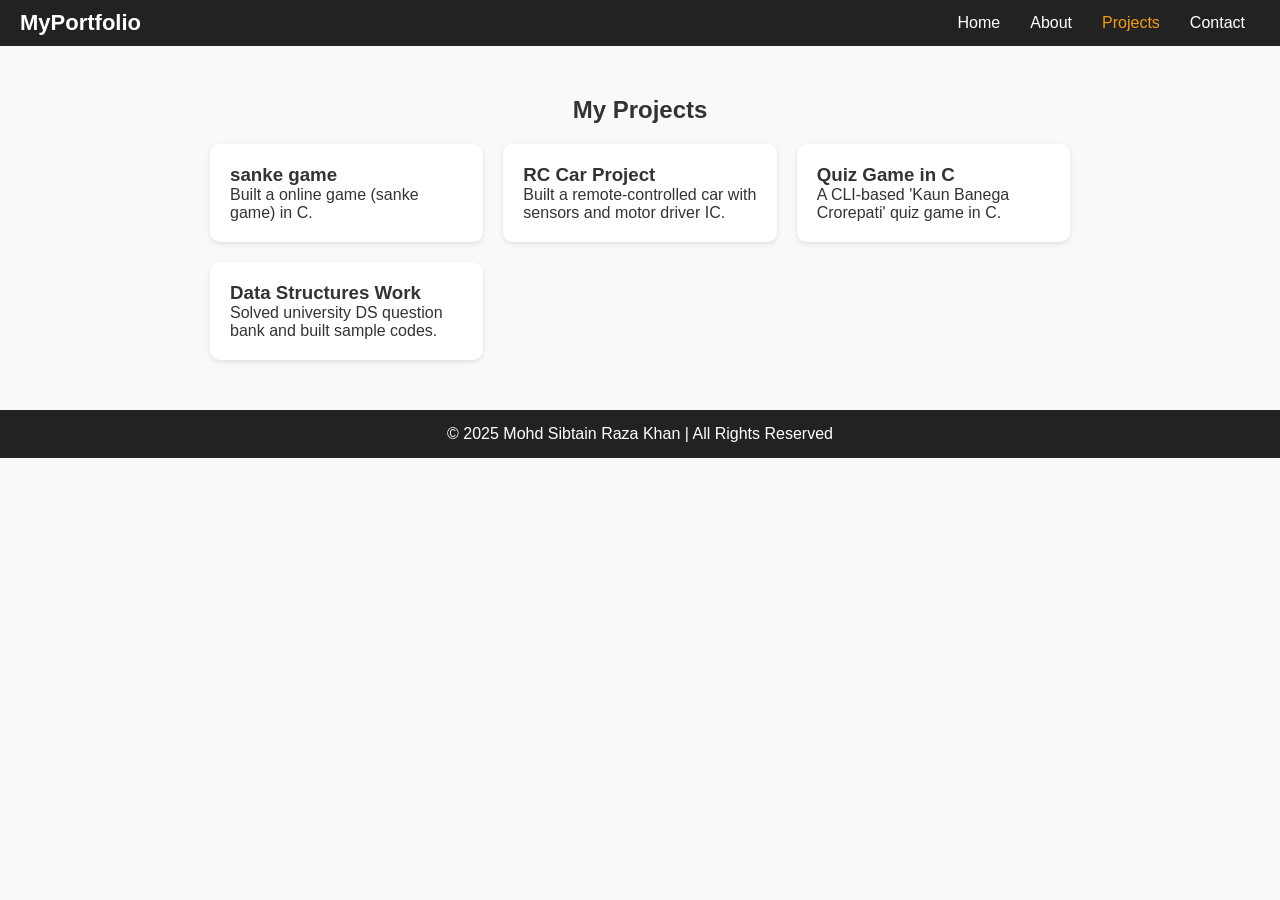
==== projects.html @ 43f389b7 "Add portfolio website files" ====
<!DOCTYPE html>
<html lang="en">
<head>
  <meta charset="UTF-8">
  <meta name="viewport" content="width=device-width, initial-scale=1.0">
  <title>Projects</title>
  <link rel="stylesheet" href="style.css">
</head>
<body>
  <header>
    <nav class="navbar">
      <div class="logo">MyPortfolio</div>
      <ul class="nav-links" id="navLinks">
        <li><a href="index.html">Home</a></li>
        <li><a href="about.html">About</a></li>
        <li><a href="projects.html" class="active">Projects</a></li>
        <li><a href="contact.html">Contact</a></li>
      </ul>
      <div class="menu-toggle" onclick="toggleMenu()">☰</div>
    </nav>
  </header>

  <section class="projects">
    <h2>My Projects</h2>
    <div class="project-grid">
      <div class="project-card">
        <h3>sanke game</h3>
        <p>Built a online game (sanke game) in C.</p>
      </div>
      <div class="project-card">
        <h3>RC Car Project</h3>
        <p>Built a remote-controlled car with sensors and motor driver IC.</p>
      </div>
      <div class="project-card">
        <h3>Quiz Game in C</h3>
        <p>A CLI-based 'Kaun Banega Crorepati' quiz game in C.</p>
      </div>
      <div class="project-card">
        <h3>Data Structures Work</h3>
        <p>Solved university DS question bank and built sample codes.</p>
      </div>
    </div>
  </section>
  
  <footer>
    <p>© 2025 Mohd Sibtain Raza Khan | All Rights Reserved</p>
  </footer>

  <script src="script.js"></script>
</body>
</html>
---- style.css ----
/* Reset */
* {
  margin: 0; padding: 0;
  box-sizing: border-box;
  font-family: Arial, sans-serif;
}
body {
  background: #f9f9f9;
  color: #333;
}

/* Navbar */
.navbar {
  display: flex;
  justify-content: space-between;
  align-items: center;
  background: #222;
  padding: 10px 20px;
}
.navbar .logo {
  color: #fff;
  font-size: 22px;
  font-weight: bold;
}
.nav-links {
  display: flex;
  list-style: none;
}
.nav-links li {
  margin: 0 15px;
}
.nav-links a {
  color: #fff;
  text-decoration: none;
  transition: color 0.3s;
}
.nav-links a:hover, .nav-links .active {
  color: #f39c12;
}
.menu-toggle {
  display: none;
  font-size: 24px;
  color: #fff;
  cursor: pointer;
}

/* Hero */
.hero {
  text-align: center;
  padding: 100px 20px;
  background: linear-gradient(135deg, #6a11cb, #2575fc);
  color: white;
}
.hero h1 span {
  color: #f39c12;
}
.hero .btn {
  display: inline-block;
  margin-top: 20px;
  padding: 10px 20px;
  background: #f39c12;
  color: #fff;
  text-decoration: none;
  border-radius: 5px;
}

/* Sections */
section {
  padding: 50px 20px;
  max-width: 900px;
  margin: auto;
}
h2 {
  margin-bottom: 20px;
  text-align: center;
}
ul {
  margin-left: 20px;
}

/* Projects */
.project-grid {
  display: grid;
  grid-template-columns: repeat(auto-fit, minmax(250px, 1fr));
  gap: 20px;
}
.project-card {
  padding: 20px;
  background: #fff;
  border-radius: 10px;
  box-shadow: 0 2px 5px rgba(0,0,0,0.1);
}

/* Contact */
form {
  display: flex;
  flex-direction: column;
  gap: 15px;
}
form input, form textarea {
  padding: 10px;
  border: 1px solid #ccc;
  border-radius: 5px;
}
form button {
  background: #2575fc;
  color: white;
  border: none;
  padding: 12px;
  cursor: pointer;
  border-radius: 5px;
}
form button:hover {
  background: #1a5cd8;
}

/* Footer */
footer {
  text-align: center;
  padding: 15px;
  background: #222;
  color: white;
}

/* Responsive */
@media (max-width: 768px) {
  .nav-links {
    display: none;
    flex-direction: column;
    background: #222;
    position: absolute;
    top: 60px; right: 0;
    width: 200px;
    text-align: right;
  }
  .nav-links.show {
    display: flex;
  }
  .menu-toggle {
    display: block;
  }
}

/* Hero Section */
.hero-content {
  display: flex;
  flex-wrap: wrap;
  align-items: center;
  justify-content: center;
  gap: 30px;
}

.hero-text {
  max-width: 500px;
  text-align: left;
}

.hero-image img {
  width: 220px;
  height: 220px;
  border-radius: 50%;
  border: 4px solid #f39c12;
  object-fit: cover;
  box-shadow: 0 4px 10px rgba(0,0,0,0.2);
}
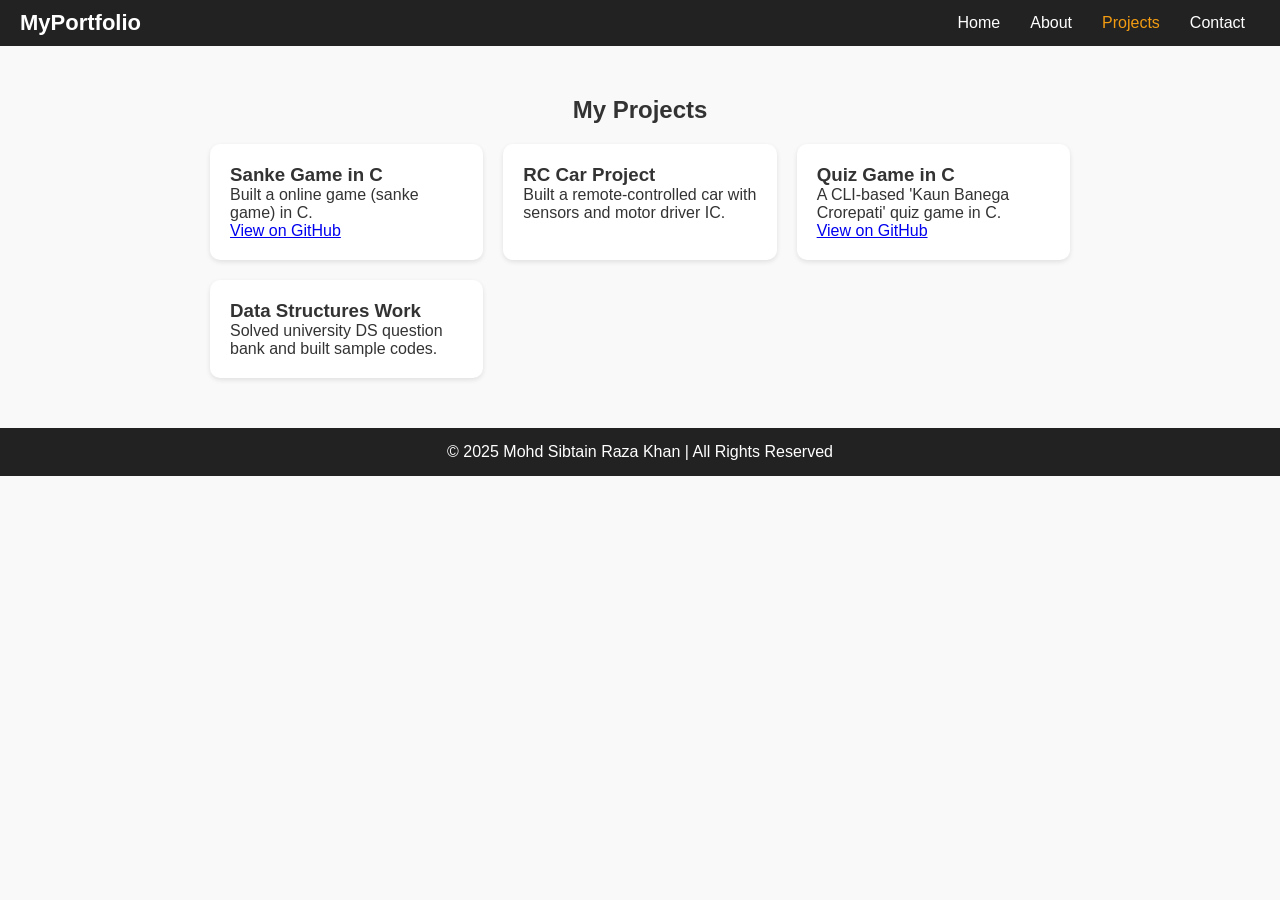
==== commit 4b52c1ee: "Update projects.html added lin for projects" ====
--- a/projects.html
+++ b/projects.html
@@ -24,8 +24,13 @@
     <h2>My Projects</h2>
     <div class="project-grid">
       <div class="project-card">
-        <h3>sanke game</h3>
-        <p>Built a online game (sanke game) in C.</p>
+        <h3>Sanke Game in C</h3>
+        <p>
+          Built a online game (sanke game) in C.
+        </p>
+        <a href="https://github.com/Sibtain4456/snake-game-c" target="_blank">
+          View on GitHub
+        </a>
       </div>
       <div class="project-card">
         <h3>RC Car Project</h3>
@@ -34,6 +39,9 @@
       <div class="project-card">
         <h3>Quiz Game in C</h3>
         <p>A CLI-based 'Kaun Banega Crorepati' quiz game in C.</p>
+        <a href="https://github.com/Sibtain4456/C-Programming-" target="_blank">
+          View on GitHub
+        </a>
       </div>
       <div class="project-card">
         <h3>Data Structures Work</h3>
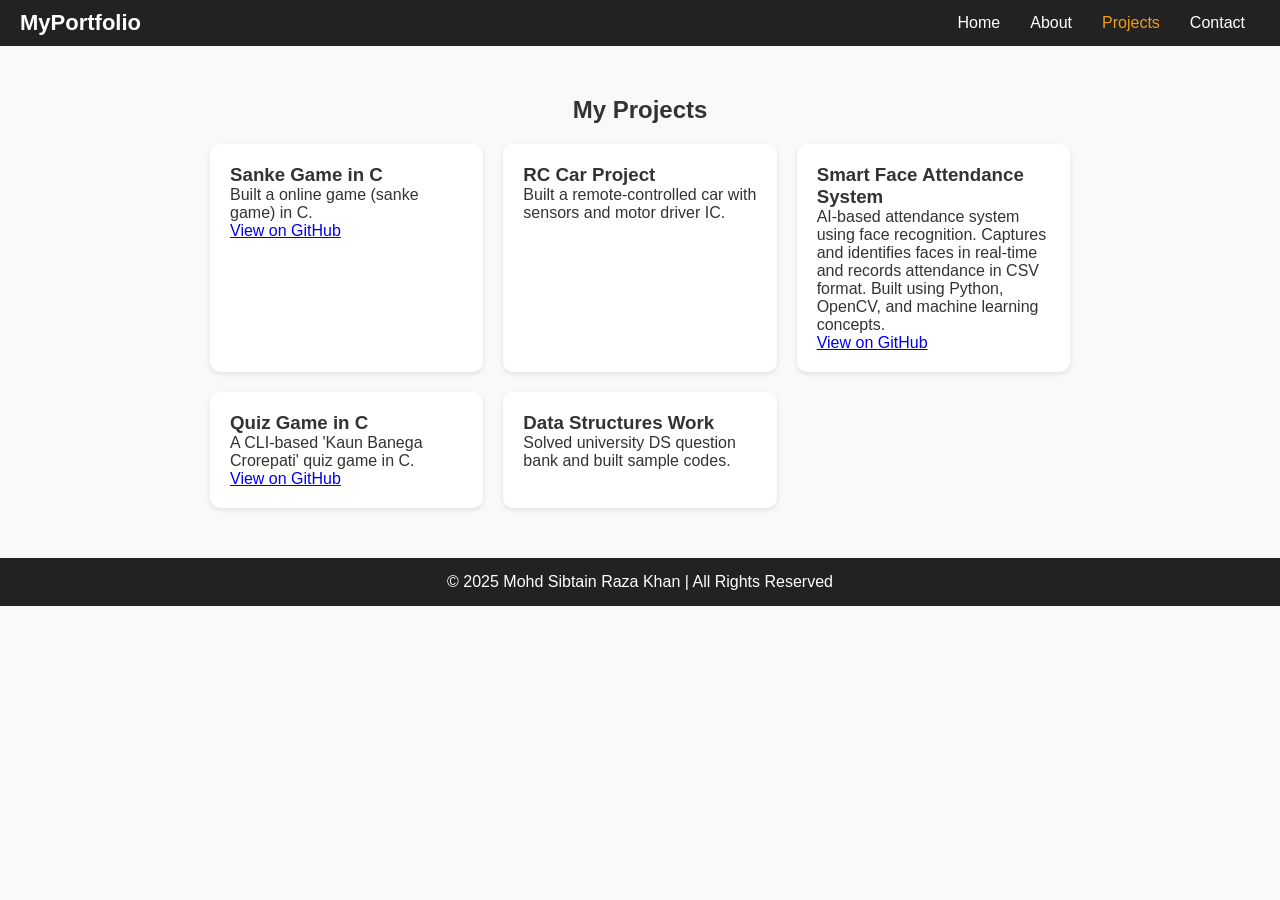
==== commit 5a4984b2: "Added new projects.html Added new project "Face-Attendnce-System" in projects.html" ====
--- a/projects.html
+++ b/projects.html
@@ -37,6 +37,17 @@
         <p>Built a remote-controlled car with sensors and motor driver IC.</p>
       </div>
       <div class="project-card">
+        <h3>Smart Face Attendance System</h3>
+        <p>
+          AI-based attendance system using face recognition.
+          Captures and identifies faces in real-time and records attendance in CSV format.
+          Built using Python, OpenCV, and machine learning concepts.
+        </p>
+        <a href="https://github.com/Sibtain4456/Face-Attendance-System" target="_blank">
+          View on GitHub
+        </a>
+      </div>
+      <div class="project-card">
         <h3>Quiz Game in C</h3>
         <p>A CLI-based 'Kaun Banega Crorepati' quiz game in C.</p>
         <a href="https://github.com/Sibtain4456/C-Programming-" target="_blank">
